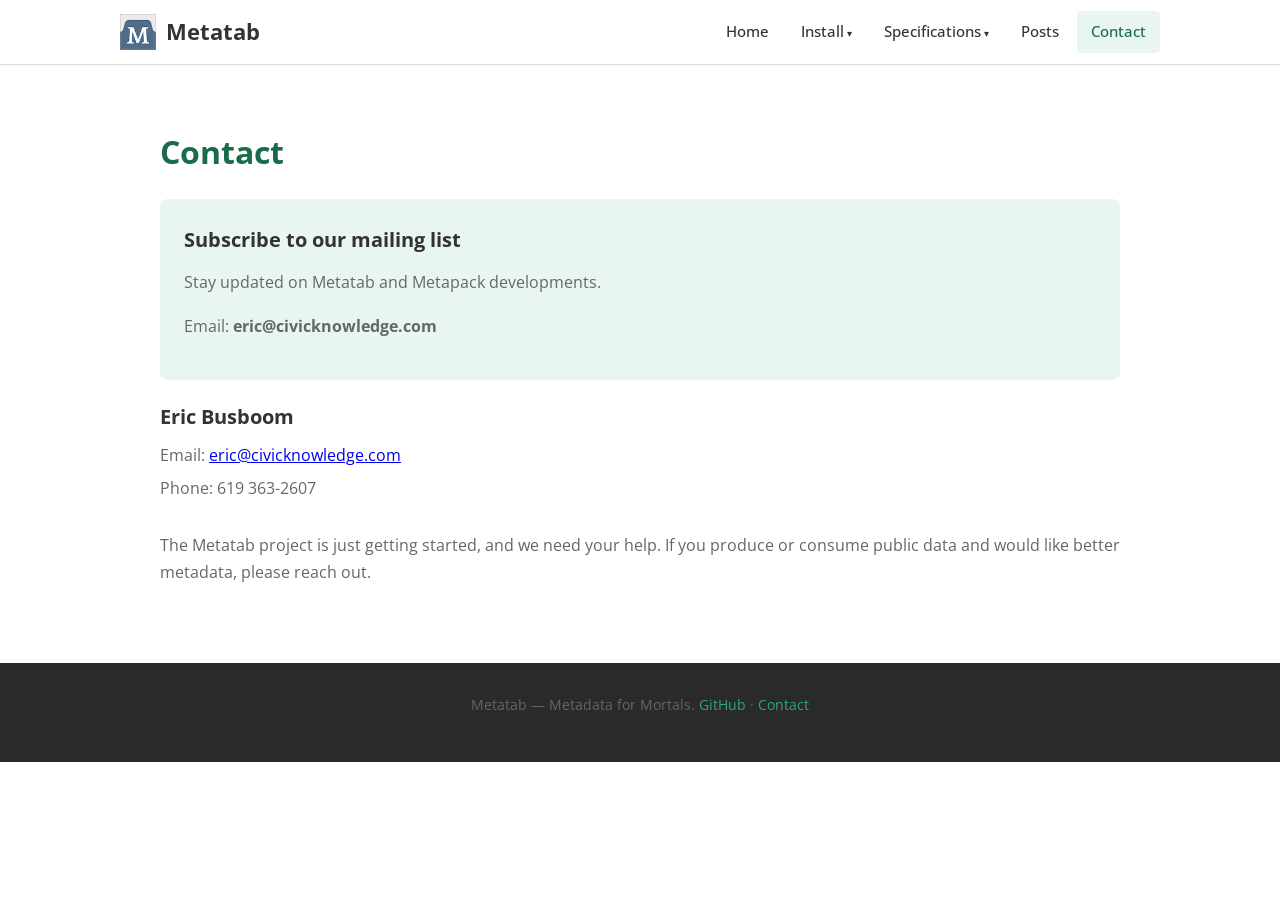
==== docs/contact/index.html @ e166fb5a "Replace Hugo template with static site mirroring metatab.org content - New index.html with full cont" ====
<!DOCTYPE html>
<html lang="en">
<head>
<meta charset="UTF-8">
<meta name="viewport" content="width=device-width, initial-scale=1.0">
<title>Contact — Metatab</title>
<link rel="icon" type="image/png" href="../images/logo-64.png">
<link href="https://fonts.googleapis.com/css2?family=Open+Sans:wght@400;500;600;700;800&display=swap" rel="stylesheet">
<link rel="stylesheet" href="../css/style.css">
</head>
<body>

<header>
  <div class="container">
    <a href="/" class="logo">
      <img src="../images/logo-64.png" alt="Metatab">
      <span>Metatab</span>
    </a>
    <nav>
      <a href="/">Home</a>
      <div class="dropdown">
        <a href="#">Install</a>
        <div class="dropdown-menu">
          <a href="https://github.com/Metatab/metapack">Metapack Packaging Programs</a>
          <a href="https://github.com/CivicKnowledge/metatab-py">Metatab Python Module</a>
          <a href="../projects/metatab-add-on/">Google Spreadsheets Add-On</a>
          <a href="https://github.com/CivicKnowledge/metatab-js">Javascript Module</a>
        </div>
      </div>
      <div class="dropdown">
        <a href="#">Specifications</a>
        <div class="dropdown-menu">
          <a href="https://github.com/Metatab/metatab-declarations/blob/master/specs/Metatab%20Specification.md">Metatab Format</a>
          <a href="https://github.com/Metatab/metatab-declarations/blob/master/specs/Metatab%20Packages.md">Metapack Packages</a>
        </div>
      </div>
      <a href="../posts/">Posts</a>
      <a href="../contact/" class="active">Contact</a>
    </nav>
  </div>
</header>

<section>
  <div class="container">
    <h2>Contact</h2>

    <div class="mailing-list">
      <h3>Subscribe to our mailing list</h3>
      <p>Stay updated on Metatab and Metapack developments.</p>
      <p>Email: <strong>eric@civicknowledge.com</strong></p>
    </div>

    <div class="contact-info">
      <h3>Eric Busboom</h3>
      <p>Email: <a href="mailto:eric@civicknowledge.com">eric@civicknowledge.com</a></p>
      <p>Phone: 619 363-2607</p>
    </div>

    <p style="margin-top: 30px;">The Metatab project is just getting started, and we need your help. If you produce or consume public data and would like better metadata, please reach out.</p>
  </div>
</section>

<footer>
  <div class="container">
    <p>Metatab — Metadata for Mortals. <a href="https://github.com/Metatab">GitHub</a> &middot; <a href="../contact/">Contact</a></p>
  </div>
</footer>

</body>
</html>
---- docs/css/style.css ----
/* Metatab Static Site - v1.0 */
:root {
  --green: #2ea879;
  --green-dark: #1a6b4a;
  --green-light: #e8f5f0;
  --bg: #ffffff;
  --text: #333333;
  --text-light: #666666;
  --border: #e0e0e0;
  --code-bg: #f5f5f5;
}

* { margin: 0; padding: 0; box-sizing: border-box; }

body {
  font-family: 'Open Sans', -apple-system, BlinkMacSystemFont, 'Segoe UI', sans-serif;
  color: var(--text);
  line-height: 1.7;
  background: var(--bg);
}

/* Header */
header {
  background: #ffffff;
  border-bottom: 1px solid var(--border);
  position: sticky;
  top: 0;
  z-index: 100;
  box-shadow: 0 1px 3px rgba(0,0,0,0.05);
}

header .container {
  max-width: 1080px;
  margin: 0 auto;
  padding: 0 20px;
  display: flex;
  align-items: center;
  justify-content: space-between;
  height: 64px;
}

.logo {
  display: flex;
  align-items: center;
  text-decoration: none;
  gap: 10px;
  font-size: 22px;
  font-weight: 700;
  color: var(--text);
}

.logo img { height: 36px; }

nav { display: flex; gap: 4px; align-items: center; }

nav a {
  text-decoration: none;
  color: var(--text);
  padding: 8px 14px;
  border-radius: 4px;
  font-size: 15px;
  font-weight: 500;
  transition: background 0.15s;
}
nav a:hover, nav a.active { background: var(--green-light); color: var(--green-dark); }

.dropdown { position: relative; }
.dropdown > a::after { content: " ▾"; font-size: 10px; }
.dropdown-menu {
  display: none;
  position: absolute;
  top: 100%;
  left: 0;
  background: #fff;
  border: 1px solid var(--border);
  border-radius: 6px;
  box-shadow: 0 4px 12px rgba(0,0,0,0.1);
  min-width: 280px;
  padding: 6px 0;
  z-index: 200;
}
.dropdown:hover .dropdown-menu { display: block; }
.dropdown-menu a {
  display: block;
  padding: 8px 18px;
  white-space: nowrap;
  font-size: 14px;
}
.dropdown-menu a:hover { background: var(--green-light); }

/* Hero */
.hero {
  background: linear-gradient(135deg, var(--green-dark) 0%, var(--green) 100%);
  color: #fff;
  text-align: center;
  padding: 80px 20px 60px;
}
.hero h1 { font-size: 42px; font-weight: 800; margin-bottom: 16px; }
.hero .subtitle { font-size: 20px; opacity: 0.9; max-width: 700px; margin: 0 auto 30px; line-height: 1.6; }
.hero .cta-buttons { display: flex; gap: 14px; justify-content: center; flex-wrap: wrap; }
.btn {
  display: inline-block;
  padding: 12px 28px;
  border-radius: 6px;
  font-size: 16px;
  font-weight: 600;
  text-decoration: none;
  transition: all 0.15s;
  cursor: pointer;
}
.btn-primary { background: #fff; color: var(--green-dark); }
.btn-primary:hover { background: #f0f0f0; }
.btn-outline { border: 2px solid rgba(255,255,255,0.5); color: #fff; }
.btn-outline:hover { border-color: #fff; background: rgba(255,255,255,0.1); }

/* Sections */
section { padding: 60px 20px; }
section.alt { background: #f9fafb; }
.container { max-width: 960px; margin: 0 auto; }

h2 { font-size: 32px; font-weight: 700; margin-bottom: 16px; color: var(--green-dark); }
h3 { font-size: 20px; margin-bottom: 8px; }
p { margin-bottom: 16px; color: var(--text-light); }

/* Cards */
.card-grid { display: grid; grid-template-columns: repeat(auto-fit, minmax(260px, 1fr)); gap: 20px; margin-top: 30px; }
.card {
  background: #fff;
  border: 1px solid var(--border);
  border-radius: 8px;
  padding: 24px;
  transition: box-shadow 0.15s;
}
.card:hover { box-shadow: 0 2px 12px rgba(0,0,0,0.08); }
.card h3 { color: var(--green); margin-bottom: 10px; }

/* Feature list */
.feature-list { list-style: none; margin: 20px 0; }
.feature-list li {
  padding: 10px 0 10px 28px;
  position: relative;
  color: var(--text-light);
}
.feature-list li::before {
  content: "✓";
  position: absolute;
  left: 0;
  color: var(--green);
  font-weight: 700;
}

/* Code / Table */
pre { background: var(--code-bg); padding: 16px 20px; border-radius: 6px; overflow-x: auto; font-size: 14px; margin: 16px 0; }
code { font-family: 'SF Mono', 'Menlo', 'Monaco', monospace; font-size: 13px; }

.metatab-table {
  width: 100%;
  border-collapse: collapse;
  margin: 16px 0;
  font-size: 14px;
}
.metatab-table th {
  background: var(--green);
  color: #fff;
  padding: 10px 16px;
  text-align: left;
  font-weight: 600;
}
.metatab-table td { padding: 10px 16px; border-bottom: 1px solid var(--border); }

/* Comparison */
.comparison { display: grid; grid-template-columns: 1fr 1fr; gap: 30px; margin-top: 20px; }
@media (max-width: 640px) { .comparison { grid-template-columns: 1fr; } }
.comparison-box { background: #fff; border: 1px solid var(--border); border-radius: 8px; padding: 20px; }
.comparison-box h3 { color: var(--green); margin-bottom: 12px; }

/* Posts */
.post { border-bottom: 1px solid var(--border); padding: 24px 0; }
.post:last-child { border-bottom: none; }
.post h3 { font-size: 22px; margin-bottom: 4px; }
.post h3 a { color: var(--green-dark); text-decoration: none; }
.post h3 a:hover { text-decoration: underline; }
.post-meta { font-size: 13px; color: #999; margin-bottom: 10px; }

/* Contact */
.contact-info { margin: 20px 0; }
.contact-info p { margin-bottom: 6px; }

/* Mailing list form */
.mailing-list { background: var(--green-light); border-radius: 8px; padding: 24px; margin: 20px 0; }
.mailing-list h3 { margin-bottom: 12px; }

/* Example images */
.example-grid { display: grid; grid-template-columns: repeat(auto-fit, minmax(300px, 1fr)); gap: 20px; margin: 20px 0; }
.example-grid img { width: 100%; border-radius: 6px; border: 1px solid var(--border); }

/* Footer */
footer {
  background: #2a2a2a;
  color: #999;
  text-align: center;
  padding: 30px 20px;
  font-size: 14px;
}
footer a { color: var(--green); text-decoration: none; }
footer a:hover { text-decoration: underline; }
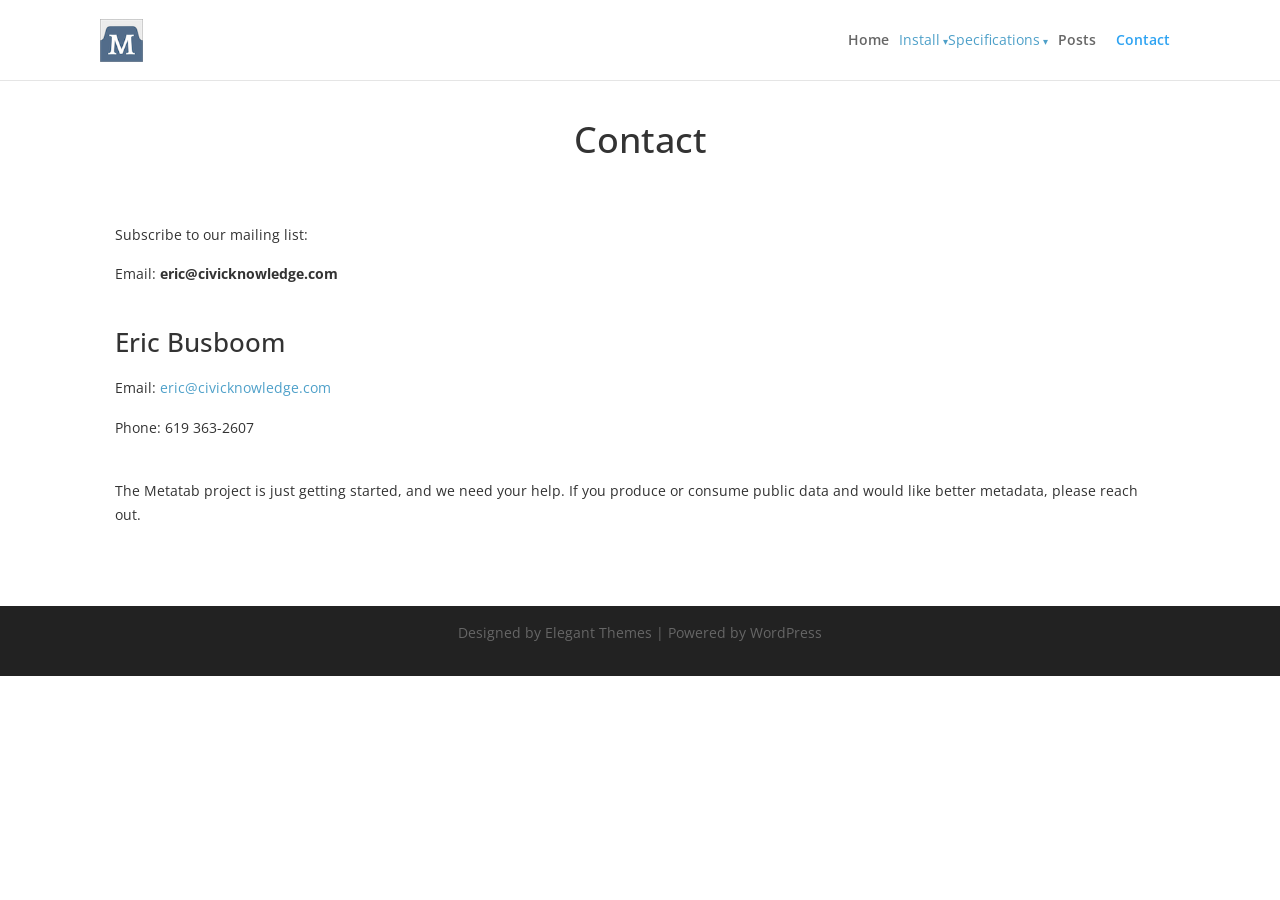
==== commit 8f61249b: "Match original metatab.org Divi design: all-white, blue accents - Replace green gradient hero with w" ====
--- a/docs/contact/index.html
+++ b/docs/contact/index.html
@@ -3,9 +3,9 @@
 <head>
 <meta charset="UTF-8">
 <meta name="viewport" content="width=device-width, initial-scale=1.0">
-<title>Contact — Metatab</title>
+<title>Contact | Metatab</title>
 <link rel="icon" type="image/png" href="../images/logo-64.png">
-<link href="https://fonts.googleapis.com/css2?family=Open+Sans:wght@400;500;600;700;800&display=swap" rel="stylesheet">
+<link href="https://fonts.googleapis.com/css2?family=Open+Sans:wght@400;500;600;700&display=swap" rel="stylesheet">
 <link rel="stylesheet" href="../css/style.css">
 </head>
 <body>
@@ -14,21 +14,20 @@
   <div class="container">
     <a href="/" class="logo">
       <img src="../images/logo-64.png" alt="Metatab">
-      <span>Metatab</span>
     </a>
     <nav>
       <a href="/">Home</a>
       <div class="dropdown">
-        <a href="#">Install</a>
+        <a href="https://github.com/Metatab/metapack">Install</a>
         <div class="dropdown-menu">
           <a href="https://github.com/Metatab/metapack">Metapack Packaging Programs</a>
           <a href="https://github.com/CivicKnowledge/metatab-py">Metatab Python Module</a>
-          <a href="../projects/metatab-add-on/">Google Spreadsheets Add-On</a>
+          <a href="../projects/metatab-add-on/">Metatab Google Spreadsheets Add-On</a>
           <a href="https://github.com/CivicKnowledge/metatab-js">Javascript Module</a>
         </div>
       </div>
       <div class="dropdown">
-        <a href="#">Specifications</a>
+        <a href="https://docs.google.com/document/d/16tb7x73AyF8pJ6e6IBcaIJAioEZCNBGDEksKYTXfdfg/edit?usp=sharing">Specifications</a>
         <div class="dropdown-menu">
           <a href="https://github.com/Metatab/metatab-declarations/blob/master/specs/Metatab%20Specification.md">Metatab Format</a>
           <a href="https://github.com/Metatab/metatab-declarations/blob/master/specs/Metatab%20Packages.md">Metapack Packages</a>
@@ -40,30 +39,27 @@
   </div>
 </header>
 
-<section>
-  <div class="container">
-    <h2>Contact</h2>
+<section class="hero" style="padding-top: 40px;">
+  <h1 style="font-size: 36px;">Contact</h1>
+</section>
 
-    <div class="mailing-list">
-      <h3>Subscribe to our mailing list</h3>
-      <p>Stay updated on Metatab and Metapack developments.</p>
+<main>
+  <div class="row">
+    <div class="col-1-1">
+      <p>Subscribe to our mailing list:</p>
       <p>Email: <strong>eric@civicknowledge.com</strong></p>
-    </div>
-
-    <div class="contact-info">
-      <h3>Eric Busboom</h3>
+      <br>
+      <h2>Eric Busboom</h2>
       <p>Email: <a href="mailto:eric@civicknowledge.com">eric@civicknowledge.com</a></p>
       <p>Phone: 619 363-2607</p>
+      <br>
+      <p>The Metatab project is just getting started, and we need your help. If you produce or consume public data and would like better metadata, please reach out.</p>
     </div>
-
-    <p style="margin-top: 30px;">The Metatab project is just getting started, and we need your help. If you produce or consume public data and would like better metadata, please reach out.</p>
   </div>
-</section>
+</main>
 
 <footer>
-  <div class="container">
-    <p>Metatab — Metadata for Mortals. <a href="https://github.com/Metatab">GitHub</a> &middot; <a href="../contact/">Contact</a></p>
-  </div>
+  <p>Designed by Elegant Themes | Powered by WordPress</p>
 </footer>
 
 </body>
--- a/docs/css/style.css
+++ b/docs/css/style.css
@@ -1,206 +1,254 @@
-/* Metatab Static Site - v1.0 */
-:root {
-  --green: #2ea879;
-  --green-dark: #1a6b4a;
-  --green-light: #e8f5f0;
-  --bg: #ffffff;
-  --text: #333333;
-  --text-light: #666666;
-  --border: #e0e0e0;
-  --code-bg: #f5f5f5;
-}
-
+/* Metatab - matches original Divi WordPress design */
 * { margin: 0; padding: 0; box-sizing: border-box; }
 
 body {
-  font-family: 'Open Sans', -apple-system, BlinkMacSystemFont, 'Segoe UI', sans-serif;
-  color: var(--text);
+  font-family: 'Open Sans', Arial, sans-serif;
+  font-size: 14px;
   line-height: 1.7;
-  background: var(--bg);
-}
-
-/* Header */
+  color: #333;
+  background: #fff;
+  -webkit-font-smoothing: antialiased;
+}
+
+a { color: #4ea0c9; text-decoration: none; }
+a:hover { text-decoration: underline; }
+
+/* Header - matches original Divi #main-header */
 header {
-  background: #ffffff;
-  border-bottom: 1px solid var(--border);
-  position: sticky;
+  background: #fff;
+  position: fixed;
   top: 0;
-  z-index: 100;
-  box-shadow: 0 1px 3px rgba(0,0,0,0.05);
-}
-
+  left: 0;
+  right: 0;
+  z-index: 99999;
+  height: 80px;
+  box-shadow: 0 1px 0 rgba(0,0,0,0.1);
+}
 header .container {
   max-width: 1080px;
   margin: 0 auto;
-  padding: 0 20px;
+  padding: 0;
   display: flex;
   align-items: center;
   justify-content: space-between;
-  height: 64px;
-}
-
-.logo {
-  display: flex;
-  align-items: center;
-  text-decoration: none;
-  gap: 10px;
-  font-size: 22px;
-  font-weight: 700;
-  color: var(--text);
-}
-
-.logo img { height: 36px; }
-
-nav { display: flex; gap: 4px; align-items: center; }
-
-nav a {
-  text-decoration: none;
-  color: var(--text);
-  padding: 8px 14px;
-  border-radius: 4px;
-  font-size: 15px;
-  font-weight: 500;
-  transition: background 0.15s;
-}
-nav a:hover, nav a.active { background: var(--green-light); color: var(--green-dark); }
+  height: 80px;
+}
+
+.logo { display: flex; align-items: center; gap: 10px; }
+.logo img { height: 43px; }
+
+nav { display: flex; gap: 0; align-items: center; }
+nav > a {
+  color: rgba(0,0,0,0.6);
+  font-size: 14px;
+  font-weight: 600;
+  padding: 6px 0;
+  margin: 0 10px;
+  text-decoration: none;
+  transition: color 0.3s;
+}
+nav > a:hover, nav > a.active { color: #2ea3f2; text-decoration: none; }
 
 .dropdown { position: relative; }
-.dropdown > a::after { content: " ▾"; font-size: 10px; }
+.dropdown > a::after { content: " ▾"; font-size: 10px; vertical-align: middle; }
 .dropdown-menu {
   display: none;
   position: absolute;
   top: 100%;
   left: 0;
   background: #fff;
-  border: 1px solid var(--border);
-  border-radius: 6px;
-  box-shadow: 0 4px 12px rgba(0,0,0,0.1);
-  min-width: 280px;
-  padding: 6px 0;
-  z-index: 200;
+  border-top: 3px solid #2ea3f2;
+  box-shadow: 0 2px 5px rgba(0,0,0,0.1);
+  min-width: 260px;
+  padding: 20px 0;
+  z-index: 9999;
 }
 .dropdown:hover .dropdown-menu { display: block; }
 .dropdown-menu a {
   display: block;
-  padding: 8px 18px;
-  white-space: nowrap;
-  font-size: 14px;
-}
-.dropdown-menu a:hover { background: var(--green-light); }
-
-/* Hero */
+  padding: 6px 20px;
+  color: rgba(0,0,0,0.6);
+  font-size: 14px;
+  font-weight: 600;
+  text-decoration: none;
+  transition: all 0.3s;
+}
+.dropdown-menu a:hover { color: #2ea3f2; background: rgba(0,0,0,0.03); text-decoration: none; }
+
+/* Hero fullwidth header */
 .hero {
-  background: linear-gradient(135deg, var(--green-dark) 0%, var(--green) 100%);
-  color: #fff;
+  margin-top: 80px;
   text-align: center;
-  padding: 80px 20px 60px;
-}
-.hero h1 { font-size: 42px; font-weight: 800; margin-bottom: 16px; }
-.hero .subtitle { font-size: 20px; opacity: 0.9; max-width: 700px; margin: 0 auto 30px; line-height: 1.6; }
-.hero .cta-buttons { display: flex; gap: 14px; justify-content: center; flex-wrap: wrap; }
+  padding: 54px 20px 30px;
+}
+.hero h1 {
+  font-size: 72px;
+  font-weight: 500;
+  color: #333;
+  line-height: 1.1;
+  margin-bottom: 10px;
+}
+.hero .subtitle {
+  font-size: 26px;
+  font-weight: 500;
+  color: #333;
+  margin-bottom: 16px;
+}
+.hero p {
+  font-size: 20px;
+  line-height: 1.6;
+  max-width: 800px;
+  margin: 0 auto;
+}
+
+/* Content area */
+main {
+  max-width: 1080px;
+  margin: 0 auto;
+  padding: 0 15px;
+}
+
+/* Rows - matches Divi et_pb_row */
+.row { padding: 23px 0; display: flex; flex-wrap: wrap; }
+
+.col-1-1 { width: 100%; padding: 0; }
+.col-3-4 { width: 75%; padding-right: 30px; }
+.col-1-4 { width: 25%; }
+.col-1-2 { width: 50%; padding: 0 15px; }
+.col-1-3 { width: 33.33%; padding: 0 15px; }
+.col-2-3 { width: 66.66%; padding: 0 15px; }
+
+@media (max-width: 768px) {
+  .col-3-4, .col-1-4, .col-1-2, .col-1-3, .col-2-3 { width: 100%; padding: 10px 0; }
+  .hero h1 { font-size: 36px; }
+  .hero .subtitle { font-size: 18px; }
+  .hero p { font-size: 16px; }
+}
+
+/* Type */
+h2 { font-size: 26px; font-weight: 500; color: #333; margin-bottom: 16px; line-height: 1.3; }
+h3 { font-size: 20px; font-weight: 500; color: #333; margin-bottom: 8px; }
+p { margin-bottom: 16px; line-height: 1.7; }
+
+/* Lists in content */
+.content-list {
+  list-style: none;
+  margin: 10px 0 20px;
+}
+.content-list li {
+  position: relative;
+  padding: 4px 0 4px 20px;
+  line-height: 1.7;
+}
+.content-list li::before {
+  content: "•";
+  position: absolute;
+  left: 4px;
+  color: #4ea0c9;
+}
+
+/* Buttons - matches Divi outline button */
 .btn {
   display: inline-block;
-  padding: 12px 28px;
-  border-radius: 6px;
-  font-size: 16px;
-  font-weight: 600;
-  text-decoration: none;
-  transition: all 0.15s;
+  padding: 6px 20px;
+  border: 2px solid #4ea0c9;
+  border-radius: 3px;
+  color: #4ea0c9;
+  font-size: 14px;
+  font-weight: 700;
+  text-transform: uppercase;
+  text-decoration: none;
+  transition: all 0.3s;
   cursor: pointer;
-}
-.btn-primary { background: #fff; color: var(--green-dark); }
-.btn-primary:hover { background: #f0f0f0; }
-.btn-outline { border: 2px solid rgba(255,255,255,0.5); color: #fff; }
-.btn-outline:hover { border-color: #fff; background: rgba(255,255,255,0.1); }
-
-/* Sections */
-section { padding: 60px 20px; }
-section.alt { background: #f9fafb; }
-.container { max-width: 960px; margin: 0 auto; }
-
-h2 { font-size: 32px; font-weight: 700; margin-bottom: 16px; color: var(--green-dark); }
-h3 { font-size: 20px; margin-bottom: 8px; }
-p { margin-bottom: 16px; color: var(--text-light); }
-
-/* Cards */
-.card-grid { display: grid; grid-template-columns: repeat(auto-fit, minmax(260px, 1fr)); gap: 20px; margin-top: 30px; }
-.card {
-  background: #fff;
-  border: 1px solid var(--border);
-  border-radius: 8px;
-  padding: 24px;
-  transition: box-shadow 0.15s;
-}
-.card:hover { box-shadow: 0 2px 12px rgba(0,0,0,0.08); }
-.card h3 { color: var(--green); margin-bottom: 10px; }
-
-/* Feature list */
-.feature-list { list-style: none; margin: 20px 0; }
-.feature-list li {
-  padding: 10px 0 10px 28px;
-  position: relative;
-  color: var(--text-light);
-}
-.feature-list li::before {
-  content: "✓";
-  position: absolute;
-  left: 0;
-  color: var(--green);
-  font-weight: 700;
-}
-
-/* Code / Table */
-pre { background: var(--code-bg); padding: 16px 20px; border-radius: 6px; overflow-x: auto; font-size: 14px; margin: 16px 0; }
-code { font-family: 'SF Mono', 'Menlo', 'Monaco', monospace; font-size: 13px; }
-
-.metatab-table {
+  background: transparent;
+}
+.btn:hover {
+  background: #4ea0c9;
+  color: #fff;
+  text-decoration: none;
+}
+
+/* CTA button row */
+.cta-row {
+  padding: 0 0 44px;
+  display: flex;
+  flex-wrap: wrap;
+  justify-content: center;
+  gap: 20px;
+}
+.cta-row .btn { min-width: 220px; text-align: center; }
+
+/* Full-width image */
+.full-img {
+  width: 100%;
+  max-width: 100%;
+  height: auto;
+  display: block;
+  margin: 0 auto;
+}
+
+/* Sidebar */
+.sidebar h2 {
+  font-size: 26px;
+  margin-bottom: 10px;
+}
+.sidebar-list {
+  list-style: none;
+  margin: 10px 0;
+}
+.sidebar-list li {
+  padding: 4px 0;
+  line-height: 1.7;
+}
+
+/* Table - matches Divi style */
+.data-table {
   width: 100%;
   border-collapse: collapse;
-  margin: 16px 0;
-  font-size: 14px;
-}
-.metatab-table th {
-  background: var(--green);
+  font-size: 14px;
+  margin: 10px 0;
+}
+.data-table th {
+  background: #4ea0c9;
   color: #fff;
-  padding: 10px 16px;
+  padding: 10px 15px;
   text-align: left;
-  font-weight: 600;
-}
-.metatab-table td { padding: 10px 16px; border-bottom: 1px solid var(--border); }
-
-/* Comparison */
-.comparison { display: grid; grid-template-columns: 1fr 1fr; gap: 30px; margin-top: 20px; }
-@media (max-width: 640px) { .comparison { grid-template-columns: 1fr; } }
-.comparison-box { background: #fff; border: 1px solid var(--border); border-radius: 8px; padding: 20px; }
-.comparison-box h3 { color: var(--green); margin-bottom: 12px; }
-
-/* Posts */
-.post { border-bottom: 1px solid var(--border); padding: 24px 0; }
-.post:last-child { border-bottom: none; }
-.post h3 { font-size: 22px; margin-bottom: 4px; }
-.post h3 a { color: var(--green-dark); text-decoration: none; }
-.post h3 a:hover { text-decoration: underline; }
-.post-meta { font-size: 13px; color: #999; margin-bottom: 10px; }
-
-/* Contact */
-.contact-info { margin: 20px 0; }
-.contact-info p { margin-bottom: 6px; }
-
-/* Mailing list form */
-.mailing-list { background: var(--green-light); border-radius: 8px; padding: 24px; margin: 20px 0; }
-.mailing-list h3 { margin-bottom: 12px; }
-
-/* Example images */
-.example-grid { display: grid; grid-template-columns: repeat(auto-fit, minmax(300px, 1fr)); gap: 20px; margin: 20px 0; }
-.example-grid img { width: 100%; border-radius: 6px; border: 1px solid var(--border); }
+  font-weight: 700;
+}
+.data-table td {
+  padding: 8px 15px;
+  border-bottom: 1px solid #eee;
+}
+
+/* Code block */
+pre {
+  background: #f7f7f7;
+  padding: 15px;
+  border: 1px solid #eee;
+  border-radius: 0;
+  font-size: 13px;
+  line-height: 1.4;
+  overflow-x: auto;
+  margin: 10px 0;
+  color: #333;
+  font-family: monospace;
+}
+
+/* Side image */
+.side-img {
+  width: 100%;
+  max-width: 100%;
+  height: auto;
+  display: block;
+}
 
 /* Footer */
 footer {
-  background: #2a2a2a;
-  color: #999;
+  background: #222;
+  color: #666;
   text-align: center;
-  padding: 30px 20px;
-  font-size: 14px;
-}
-footer a { color: var(--green); text-decoration: none; }
-footer a:hover { text-decoration: underline; }+  padding: 15px 20px;
+  font-size: 14px;
+  margin-top: 40px;
+}
+footer a { color: #666; }
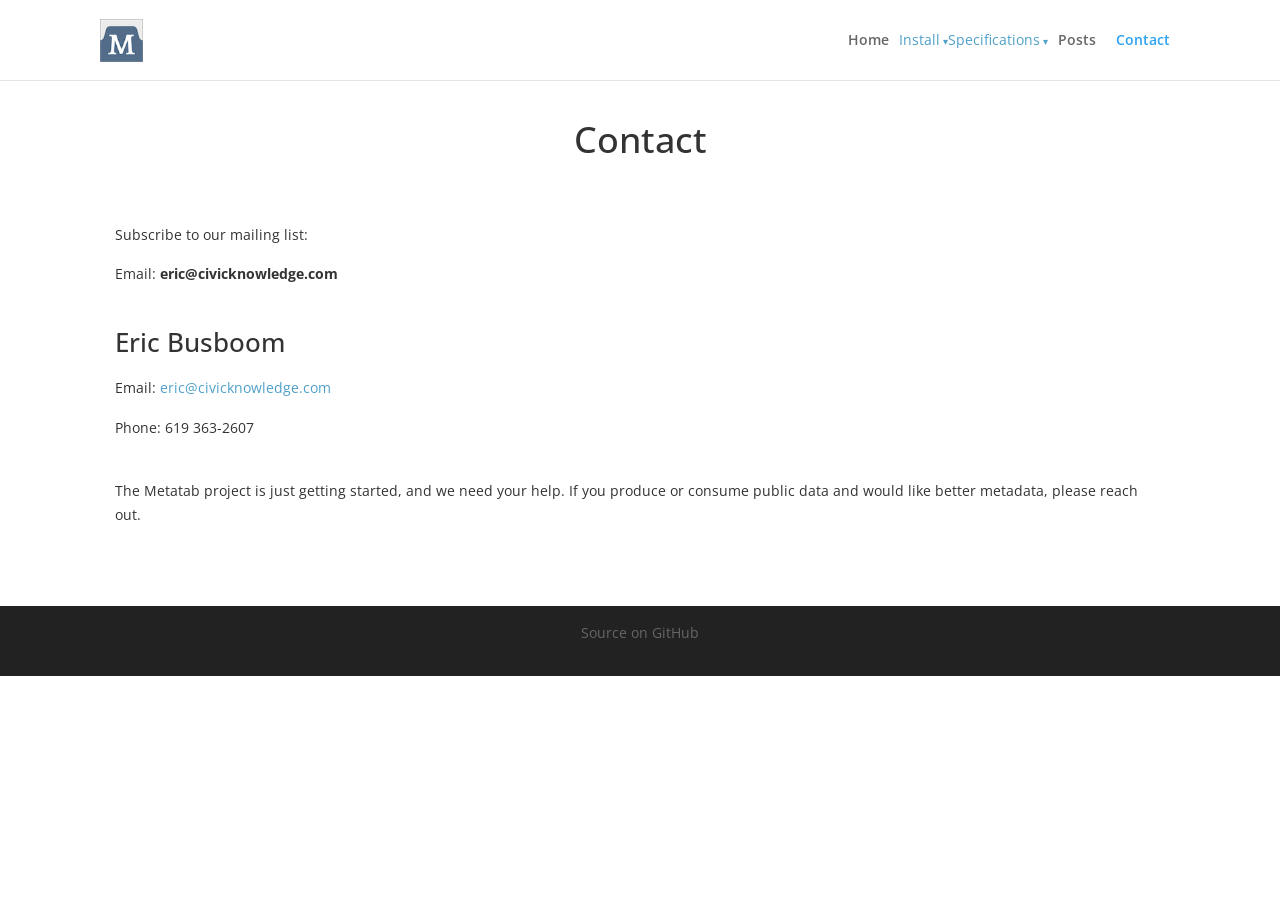
==== commit da331168: "Footer: replace WordPress credit with link to GitHub repo" ====
--- a/docs/contact/index.html
+++ b/docs/contact/index.html
@@ -59,7 +59,7 @@
 </main>
 
 <footer>
-  <p>Designed by Elegant Themes | Powered by WordPress</p>
+  <p><a href="https://github.com/Metatab/www.metatab.org">Source on GitHub</a></p>
 </footer>
 
 </body>
